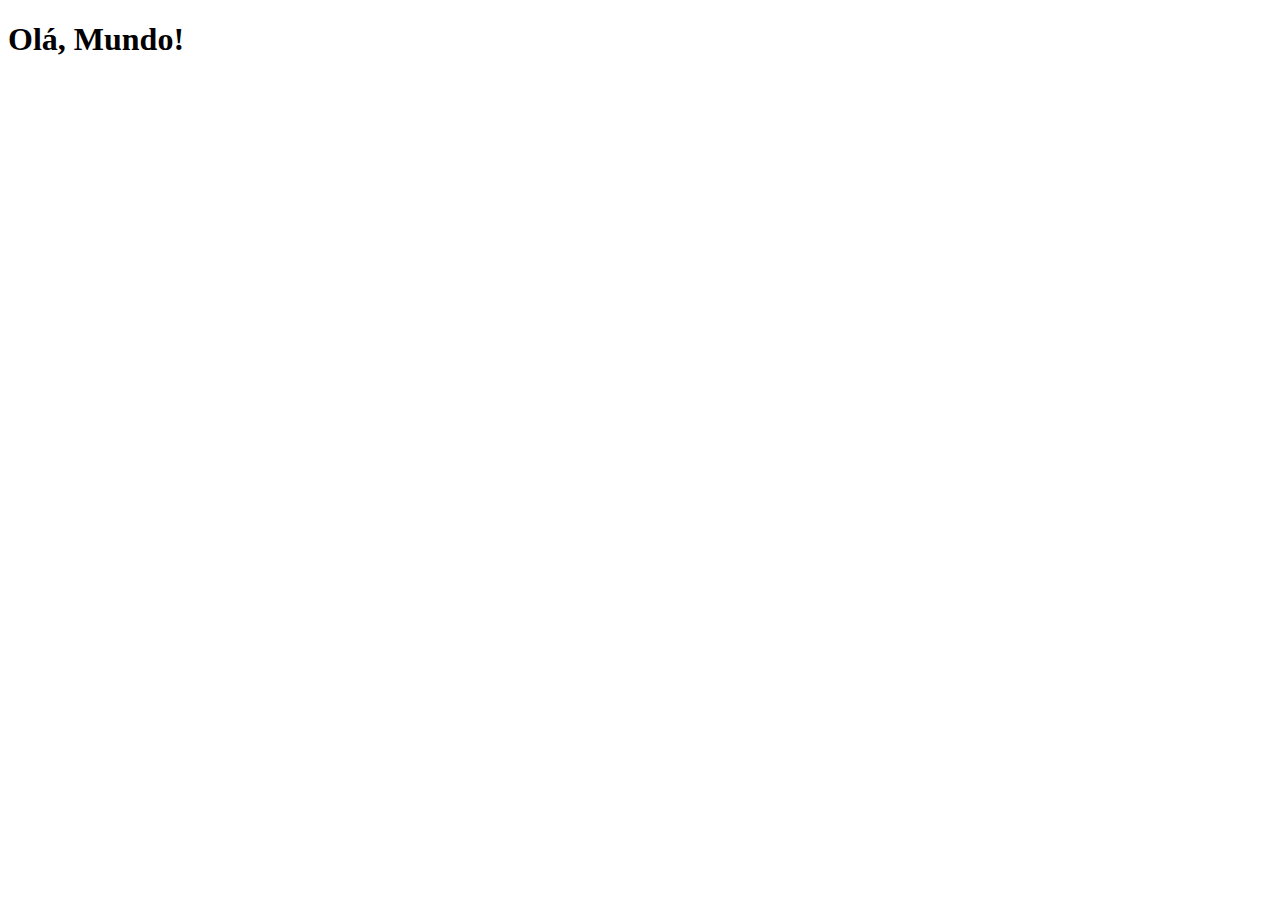
==== index.html @ 5d69ed04 "criei a página principal" ====
<!DOCTYPE html>
<html lang="pt-br">
<head>
    <meta charset="UTF-8">
    <meta name="viewport" content="width=device-width, initial-scale=1.0">
    <title>Projeto Redes Sociais</title>
    <link rel="shortcut icon" href="favicon.ico" type="image/x-icon">
</head>
<body>
    <h1>Olá, Mundo!</h1>
</body>
</html>
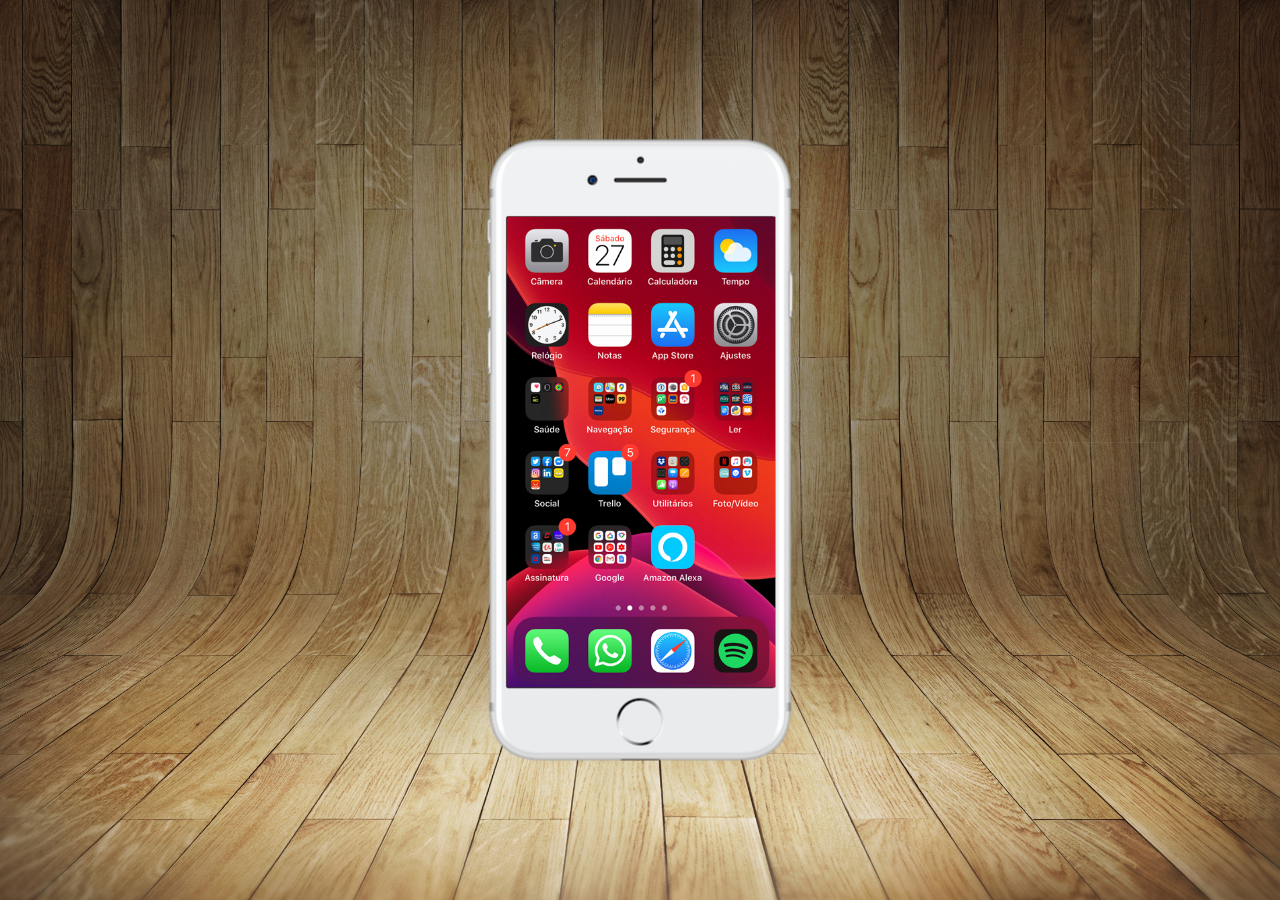
==== commit cd961694: "criei a tela home" ====
--- a/index.html
+++ b/index.html
@@ -5,8 +5,16 @@
     <meta name="viewport" content="width=device-width, initial-scale=1.0">
     <title>Projeto Redes Sociais</title>
     <link rel="shortcut icon" href="favicon.ico" type="image/x-icon">
+    <link rel="stylesheet" href="estilos/style.css">
 </head>
 <body>
-    <h1>Olá, Mundo!</h1>
+    <main>
+        <section id="telefone">
+            <iframe src="home.html" name="tela" id="tela" frameborder="0"></iframe>
+        </section>
+        <section id="redes-sociais">
+
+        </section>
+    </main>
 </body>
 </html>--- a/estilos/style.css
+++ b/estilos/style.css
@@ -0,0 +1,43 @@
+@charset "UTF-8";
+
+* {
+    margin:0px;
+    padding: 0px;
+    font-family: Arial, Helvetica, sans-serif;
+}
+
+html, body {
+    height: 100vh;
+    width: 100vw;
+    background-color: black;
+}
+
+body {
+    background: url('../imagens/fundo-madeira.jpg') no-repeat top center;
+    background-size: cover;
+    background-attachment: fixed;
+}
+
+main {
+    position: relative;
+    height: 100vh;
+}
+
+section#telefone {
+    position: absolute;
+    top: 50%;
+    left: 50%;
+    transform: translate(-50%, -50%);
+    
+    height: 627px;
+    width: 311px;
+    background: url('../imagens/frame-iphone.png') no-repeat;
+}
+iframe#tela{
+    position: relative;
+    top: 80px;
+    left: 22px;
+    width: 269px;
+    height: 471px;
+}
+
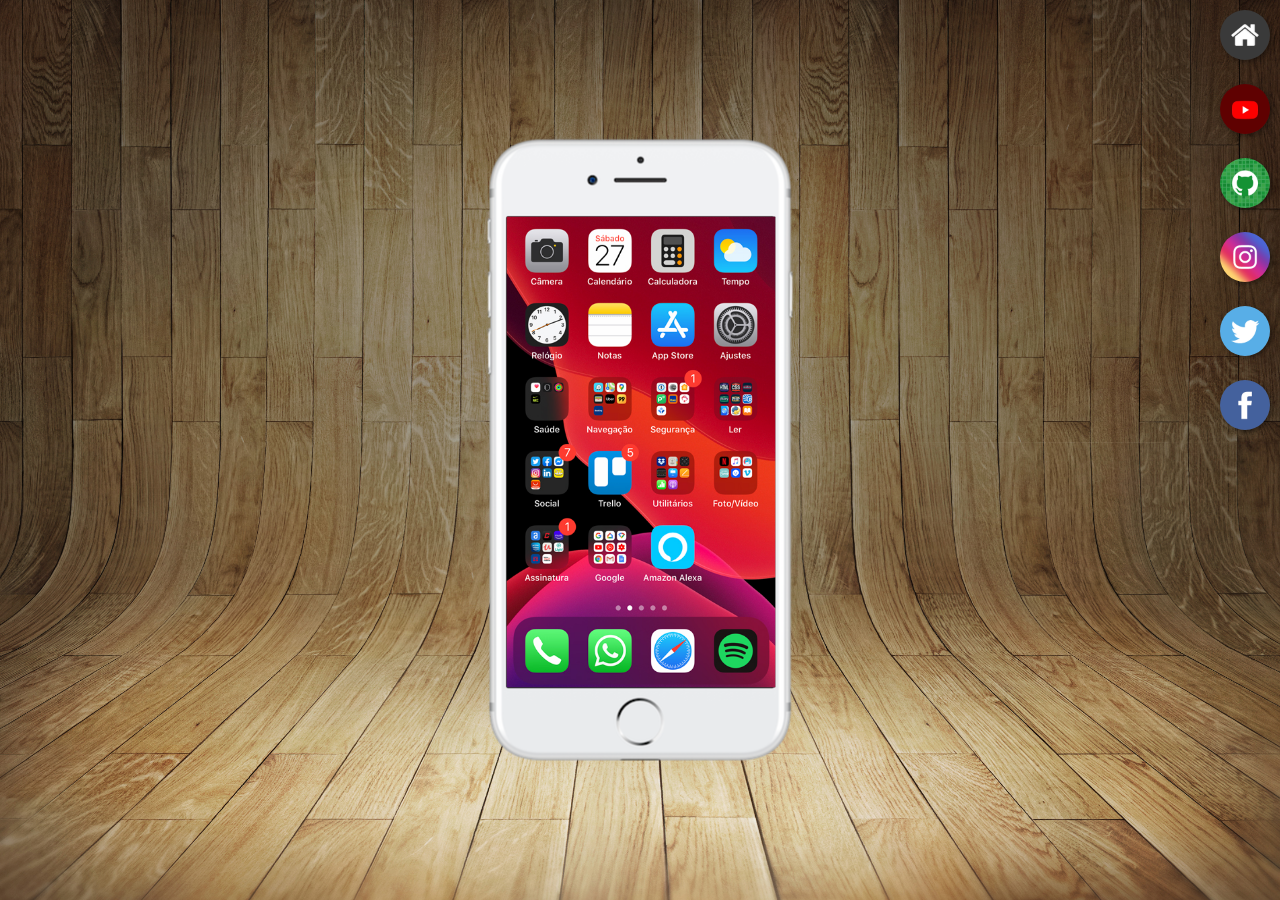
==== commit f6e82ebc: "criei botões na lateral" ====
--- a/index.html
+++ b/index.html
@@ -10,10 +10,17 @@
 <body>
     <main>
         <section id="telefone">
-            <iframe src="home.html" name="tela" id="tela" frameborder="0"></iframe>
+            <iframe src="home.html" name="tela" id="tela" frameborder="0">
+                Seu navegador não é compativel com isso.
+            </iframe>
         </section>
         <section id="redes-sociais">
-
+            <a href="#" target="tela"><img src="imagens/logo-home.jpg" alt="Home"></a> <br>
+            <a href="#" target="tela"><img src="imagens/logo-youtube.jpg" alt="Youtube"></a> <br>
+            <a href="#" target="tela"><img src="imagens/logo-github.jpg" alt="GitHub"></a> <br>
+            <a href="#" target="tela"><img src="imagens/logo-instagram.jpg" alt="Instagram"></a> <br>
+            <a href="#" target="tela"><img src="imagens/logo-twitter.jpg" alt="Twitter"></a> <br>
+            <a href="#" target="tela"><img src="imagens/logo-facebook.jpg" alt="Facebook"></a> <br>
         </section>
     </main>
 </body>
--- a/estilos/style.css
+++ b/estilos/style.css
@@ -41,3 +41,21 @@
     height: 471px;
 }
 
+section#redes-sociais{
+    text-align: right;
+}
+
+section#redes-sociais>a>img{
+    width: 50px;
+    margin: 10px;
+    border-radius: 50%;
+    box-shadow: 2px 2px 5px rgba(0, 0, 0, 0.407);
+    box-sizing: border-box;
+}
+
+section#redes-sociais img:hover{
+    border: 2px solid rgba(255, 255,255, 0.637);
+    transform: translate(-3px, -3px);
+    box-shadow: 5px 5px 10px rgba(0, 0, 0, 0.623);
+    transition: transform 0.7, border 3s;
+}
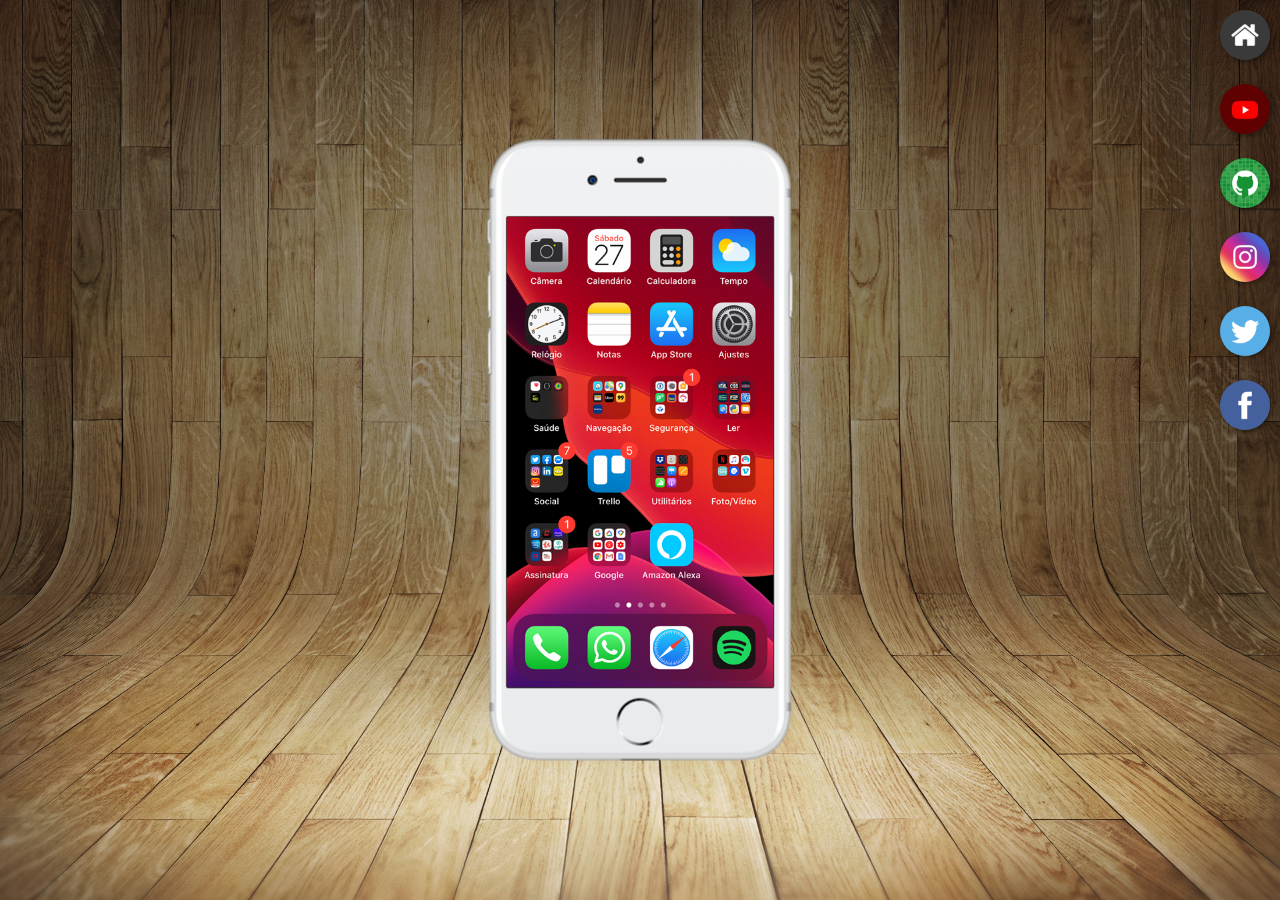
==== commit c81387aa: "finalizando projeto social" ====
--- a/index.html
+++ b/index.html
@@ -15,12 +15,12 @@
             </iframe>
         </section>
         <section id="redes-sociais">
-            <a href="#" target="tela"><img src="imagens/logo-home.jpg" alt="Home"></a> <br>
-            <a href="#" target="tela"><img src="imagens/logo-youtube.jpg" alt="Youtube"></a> <br>
-            <a href="#" target="tela"><img src="imagens/logo-github.jpg" alt="GitHub"></a> <br>
-            <a href="#" target="tela"><img src="imagens/logo-instagram.jpg" alt="Instagram"></a> <br>
-            <a href="#" target="tela"><img src="imagens/logo-twitter.jpg" alt="Twitter"></a> <br>
-            <a href="#" target="tela"><img src="imagens/logo-facebook.jpg" alt="Facebook"></a> <br>
+            <a href="home.html" target="tela"><img src="imagens/logo-home.jpg" alt="Home"></a> <br>
+            <a href="youtube.html" target="tela"><img src="imagens/logo-youtube.jpg" alt="Youtube"></a> <br>
+            <a href="github.html" target="tela"><img src="imagens/logo-github.jpg" alt="GitHub"></a> <br>
+            <a href="instagram.html" target="tela"><img src="imagens/logo-instagram.jpg" alt="Instagram"></a> <br>
+            <a href="twitter.html" target="tela"><img src="imagens/logo-twitter.jpg" alt="Twitter"></a> <br>
+            <a href="facebook.html" target="tela"><img src="imagens/logo-facebook.jpg" alt="Facebook"></a> <br>
         </section>
     </main>
 </body>
--- a/estilos/style.css
+++ b/estilos/style.css
@@ -37,7 +37,7 @@
     position: relative;
     top: 80px;
     left: 22px;
-    width: 269px;
+    width: 267px;
     height: 471px;
 }
 
@@ -57,5 +57,5 @@
     border: 2px solid rgba(255, 255,255, 0.637);
     transform: translate(-3px, -3px);
     box-shadow: 5px 5px 10px rgba(0, 0, 0, 0.623);
-    transition: transform 0.7, border 3s;
+    transition: transform 0.3, border 3s;
 }
